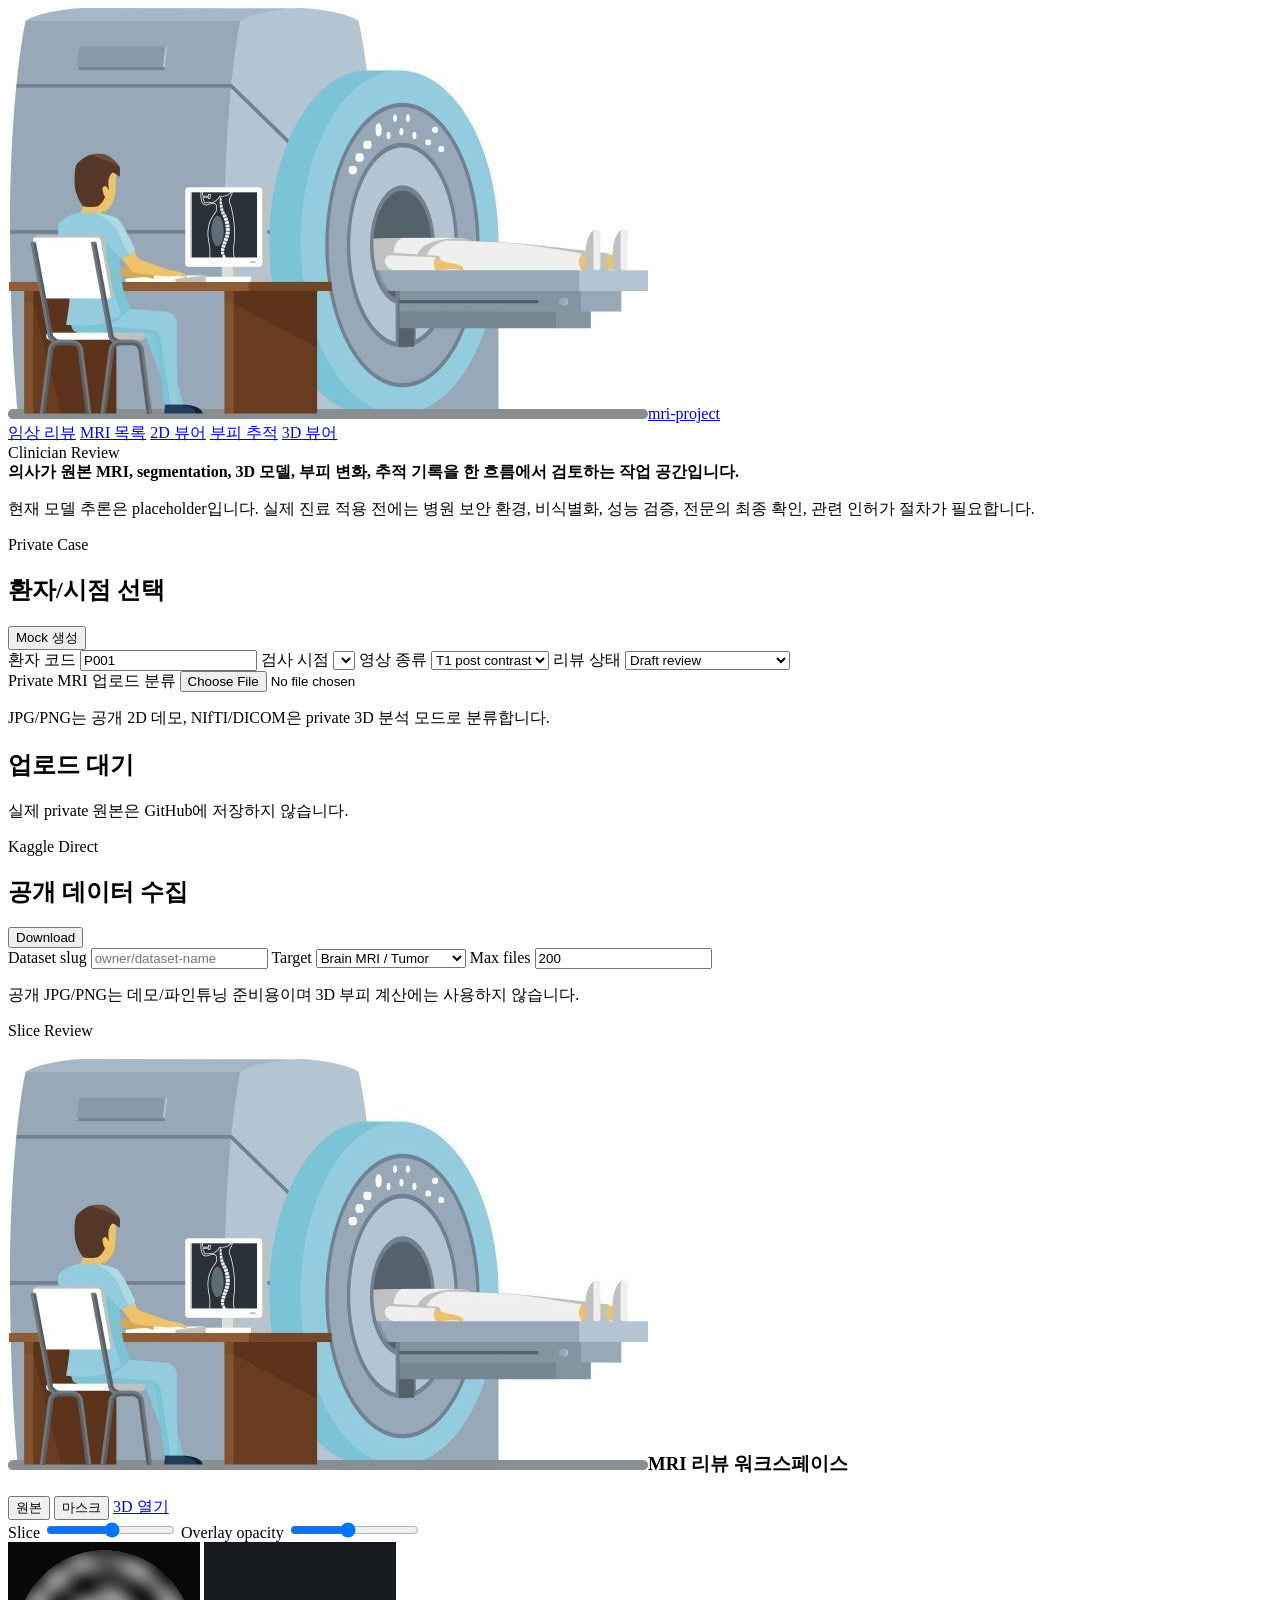
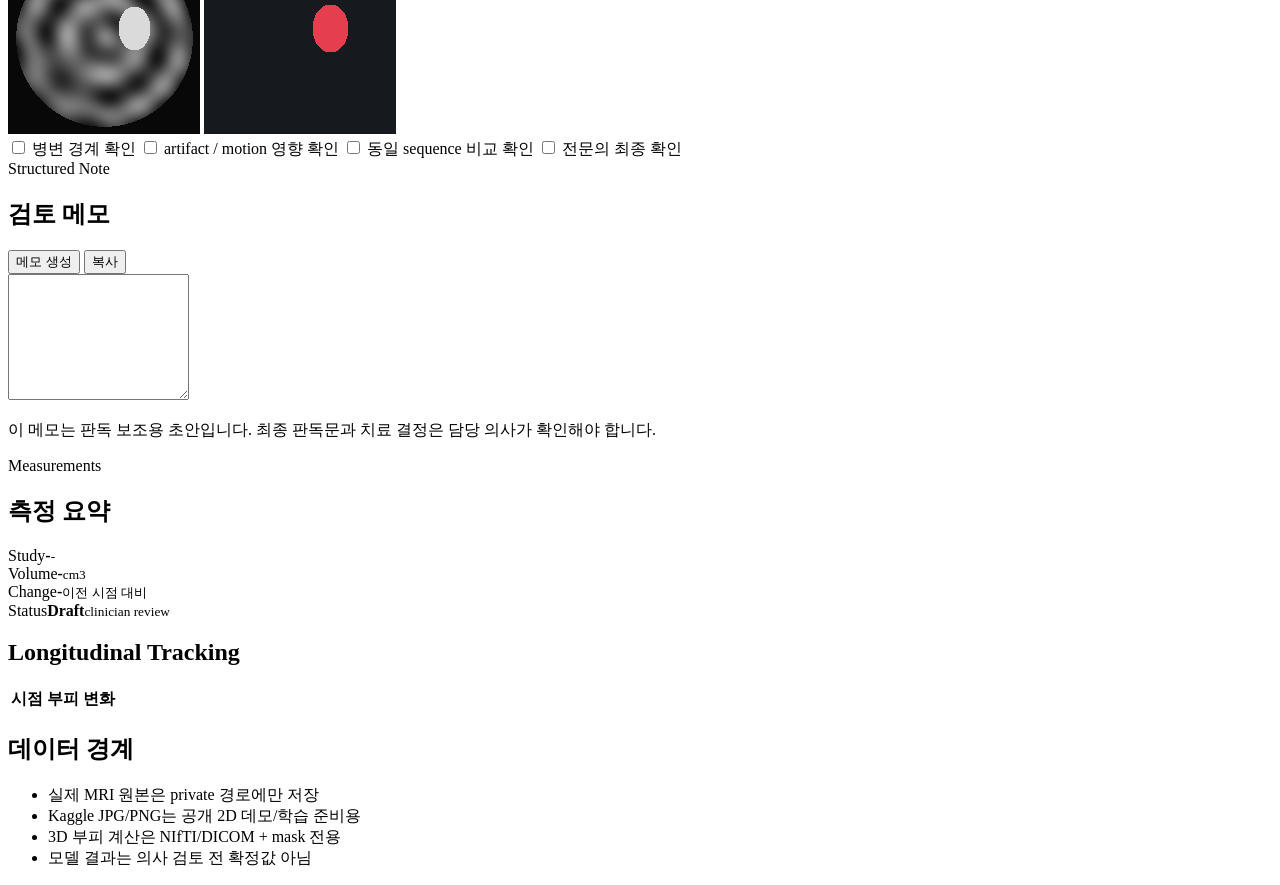
==== frontend/clinical.html @ 9f10c4f4 "Add clinician MRI review workflow" ====
<!doctype html>
<html lang="ko">
<head>
  <meta charset="utf-8" />
  <meta name="viewport" content="width=device-width, initial-scale=1" />
  <title>Clinician MRI Review Workspace</title>
  <link rel="icon" type="image/jpeg" href="/assets/mri-icon.jpg" />
  <link rel="stylesheet" href="/static/css/style.css" />
</head>
<body>
  <header class="header">
    <nav class="nav">
      <a class="brand" href="/"><img class="brand-icon" src="/assets/mri-icon.jpg" alt="">mri-project</a>
      <div class="menu">
        <a href="/" class="active">임상 리뷰</a>
        <a href="/studies" class="">MRI 목록</a>
        <a href="/viewer" class="">2D 뷰어</a>
        <a href="/volume" class="">부피 추적</a>
        <a href="/three-d" class="">3D 뷰어</a>
      </div>
    </nav>
  </header>

  <main class="container clinical-container">
    <div class="mode-banner clinical-banner">
      <span class="mode-chip private">Clinician Review</span>
      <div>
        <b>의사가 원본 MRI, segmentation, 3D 모델, 부피 변화, 추적 기록을 한 흐름에서 검토하는 작업 공간입니다.</b>
        <p>현재 모델 추론은 placeholder입니다. 실제 진료 적용 전에는 병원 보안 환경, 비식별화, 성능 검증, 전문의 최종 확인, 관련 인허가 절차가 필요합니다.</p>
      </div>
    </div>

    <section class="clinical-workspace">
      <aside class="clinical-sidebar card">
        <div class="panel-header">
          <div>
            <span class="mode-chip private">Private Case</span>
            <h2>환자/시점 선택</h2>
          </div>
          <button class="btn secondary" id="seedBtn" type="button">Mock 생성</button>
        </div>

        <div class="clinical-field-grid">
          <label>환자 코드
            <input id="patientCode" value="P001" autocomplete="off">
          </label>
          <label>검사 시점
            <select id="studySelect"></select>
          </label>
          <label>영상 종류
            <select id="seriesType">
              <option>T1 post contrast</option>
              <option>T2 / FLAIR</option>
              <option>DWI / ADC</option>
              <option>Lumbar MRI</option>
            </select>
          </label>
          <label>리뷰 상태
            <select id="reviewStatus">
              <option value="draft">Draft review</option>
              <option value="needs_correction">Mask correction needed</option>
              <option value="clinician_verified">Clinician verified</option>
            </select>
          </label>
        </div>

        <div class="upload-panel clinical-upload">
          <label for="modeUpload">Private MRI 업로드 분류</label>
          <input id="modeUpload" type="file" accept=".jpg,.jpeg,.png,.nii,.nii.gz,.dcm,.dicom,.ima">
          <p class="small">JPG/PNG는 공개 2D 데모, NIfTI/DICOM은 private 3D 분석 모드로 분류합니다.</p>
          <div id="uploadResult" class="mode-result compact-result private-mode">
            <h2>업로드 대기</h2>
            <p class="small">실제 private 원본은 GitHub에 저장하지 않습니다.</p>
          </div>
        </div>

        <div class="kaggle-panel clinical-kaggle">
          <div class="panel-header">
            <div>
              <span class="mode-chip demo">Kaggle Direct</span>
              <h2>공개 데이터 수집</h2>
            </div>
            <button class="btn secondary" id="kaggleImportBtn" type="button">Download</button>
          </div>
          <label>Dataset slug
            <input id="kaggleDataset" type="text" placeholder="owner/dataset-name">
          </label>
          <label>Target
            <select id="kaggleTarget">
              <option value="brain_mri/tumor">Brain MRI / Tumor</option>
              <option value="lumbar_mri/normal">Lumbar MRI / Normal</option>
            </select>
          </label>
          <label>Max files
            <input id="kaggleMaxFiles" type="number" min="1" value="200">
          </label>
          <p class="small">공개 JPG/PNG는 데모/파인튜닝 준비용이며 3D 부피 계산에는 사용하지 않습니다.</p>
          <div id="kaggleImportResult" class="kaggle-result" hidden></div>
        </div>
      </aside>

      <section class="clinical-main">
        <div class="card image-review-card">
          <div class="review-toolbar">
            <div>
              <span class="mode-chip private">Slice Review</span>
              <h1 class="page-title"><img class="page-title-icon" src="/assets/mri-icon.jpg" alt="">MRI 리뷰 워크스페이스</h1>
            </div>
            <div class="actions compact-actions">
              <button class="btn" id="previewBtn" type="button">원본</button>
              <button class="btn secondary" id="overlayBtn" type="button">마스크</button>
              <a class="btn secondary" href="/three-d">3D 열기</a>
            </div>
          </div>

          <div class="review-control-grid">
            <label>Slice
              <input id="sliceSlider" type="range" min="1" max="120" value="62">
            </label>
            <label>Overlay opacity
              <input id="opacitySlider" type="range" min="0" max="100" value="45">
            </label>
          </div>

          <div class="clinical-image-stage" id="clinicalImageStage">
            <img id="clinicalPreview" src="/sample_data/kaggle_2d_demo/brain_mri/tumor/mock_brain_tumor.png" data-fallback="/assets/mri-banner.png" alt="MRI preview slice">
            <img id="clinicalOverlay" src="/sample_data/kaggle_2d_demo/masks/mock_brain_mri_tumor_overlay.png" data-fallback="/sample_data/kaggle_2d_demo/brain_mri/tumor/mock_brain_tumor.png" alt="MRI segmentation overlay">
          </div>

          <div class="segmentation-qc">
            <label class="toggle-row"><input type="checkbox" id="qcBoundary"> 병변 경계 확인</label>
            <label class="toggle-row"><input type="checkbox" id="qcArtifacts"> artifact / motion 영향 확인</label>
            <label class="toggle-row"><input type="checkbox" id="qcSeries"> 동일 sequence 비교 확인</label>
            <label class="toggle-row"><input type="checkbox" id="qcClinician"> 전문의 최종 확인</label>
          </div>
        </div>

        <div class="card report-card">
          <div class="panel-header">
            <div>
              <span class="mode-chip private">Structured Note</span>
              <h2>검토 메모</h2>
            </div>
            <div class="actions compact-actions">
              <button class="btn secondary" id="generateReportBtn" type="button">메모 생성</button>
              <button class="btn secondary" id="copyReportBtn" type="button">복사</button>
            </div>
          </div>
          <textarea id="clinicalReport" rows="8" spellcheck="false"></textarea>
          <p class="notice">이 메모는 판독 보조용 초안입니다. 최종 판독문과 치료 결정은 담당 의사가 확인해야 합니다.</p>
        </div>
      </section>

      <aside class="clinical-right card">
        <span class="mode-chip private">Measurements</span>
        <h2>측정 요약</h2>
        <div class="result-grid clinical-metrics">
          <div class="metric-card"><span>Study</span><strong id="metricStudy">-</strong><small id="metricEvent">-</small></div>
          <div class="metric-card"><span>Volume</span><strong id="metricVolume">-</strong><small>cm3</small></div>
          <div class="metric-card"><span>Change</span><strong id="metricChange">-</strong><small>이전 시점 대비</small></div>
          <div class="metric-card"><span>Status</span><strong id="metricStatus">Draft</strong><small>clinician review</small></div>
        </div>

        <h2>Longitudinal Tracking</h2>
        <div class="chart clinical-chart" id="clinicalChart"></div>
        <div class="table-wrap clinical-table-wrap">
          <table>
            <thead><tr><th>시점</th><th>부피</th><th>변화</th></tr></thead>
            <tbody id="clinicalTimelineRows"></tbody>
          </table>
        </div>

        <div class="clinical-safety">
          <h2>데이터 경계</h2>
          <ul class="privacy-list">
            <li>실제 MRI 원본은 private 경로에만 저장</li>
            <li>Kaggle JPG/PNG는 공개 2D 데모/학습 준비용</li>
            <li>3D 부피 계산은 NIfTI/DICOM + mask 전용</li>
            <li>모델 결과는 의사 검토 전 확정값 아님</li>
          </ul>
        </div>
      </aside>
    </section>
  </main>

  <script src="/static/js/common.js"></script>
  <script src="/static/js/clinical_workflow.js"></script>
</body>
</html>
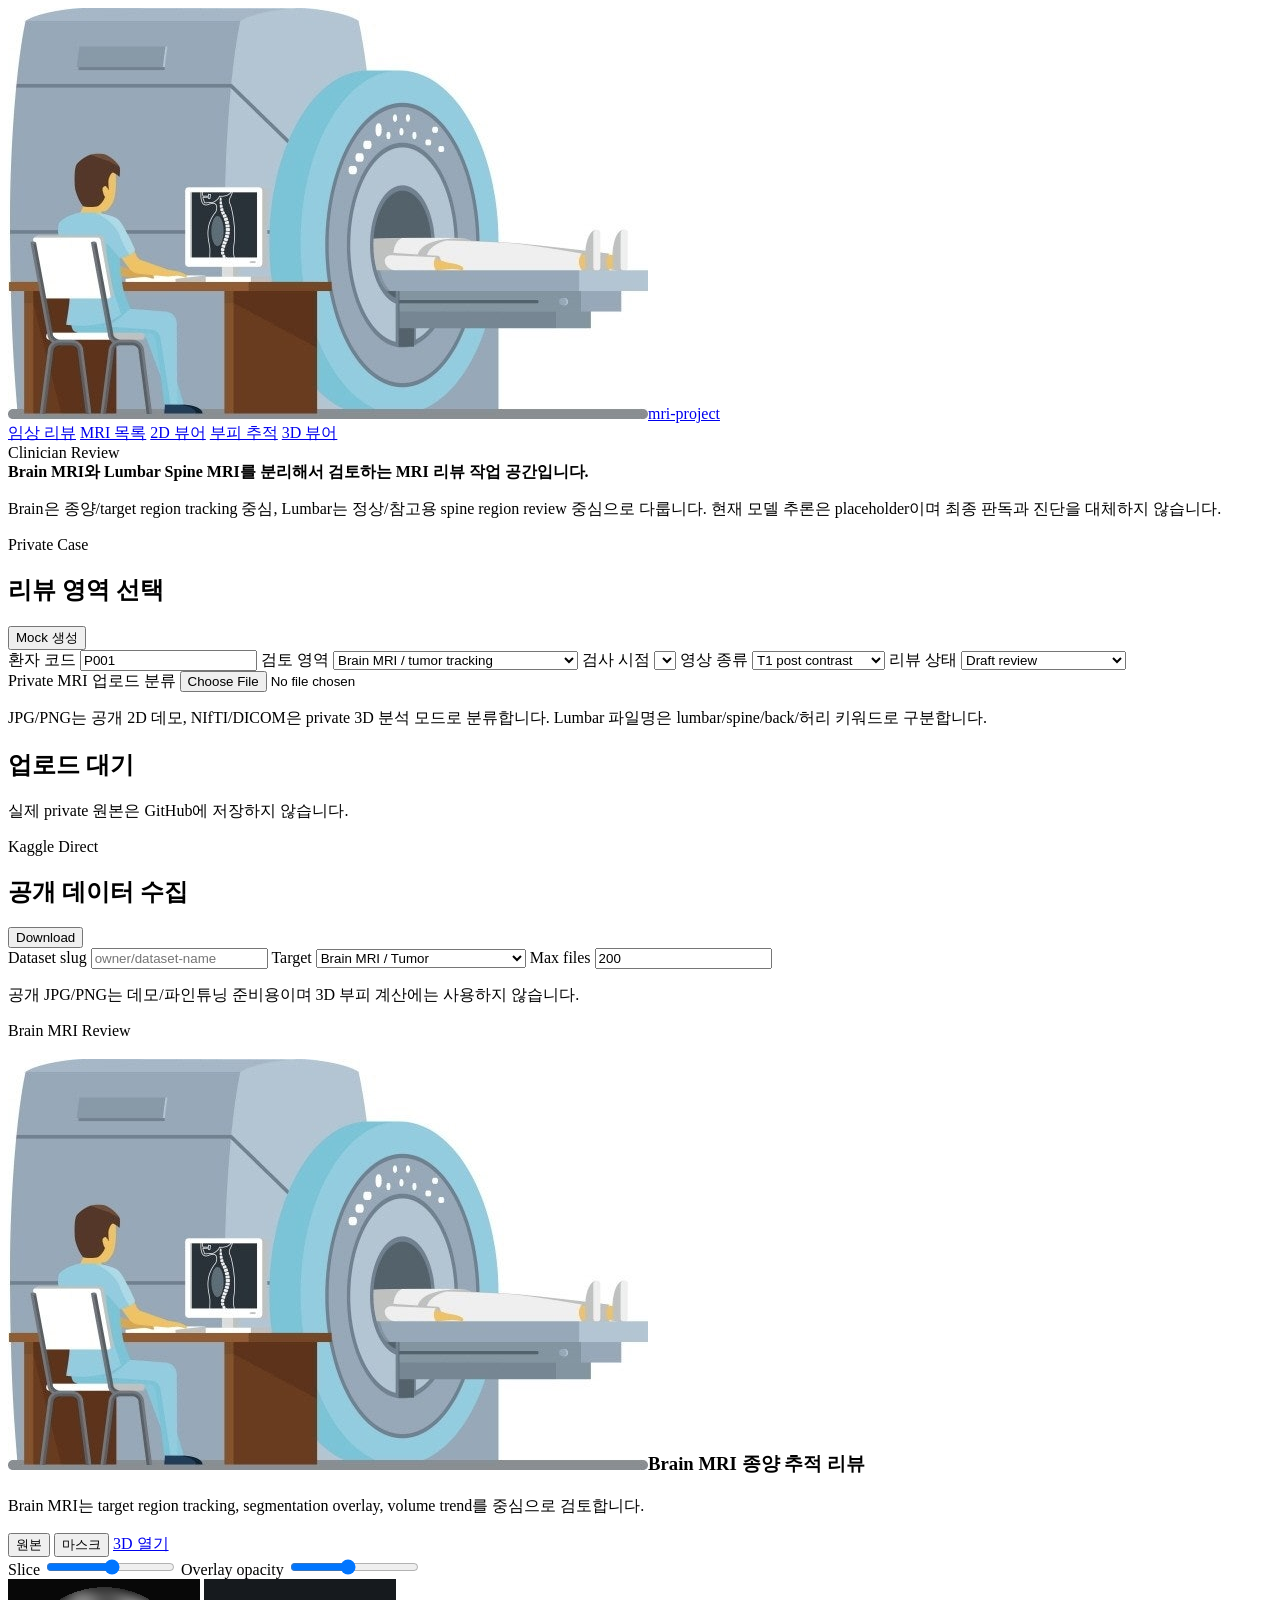
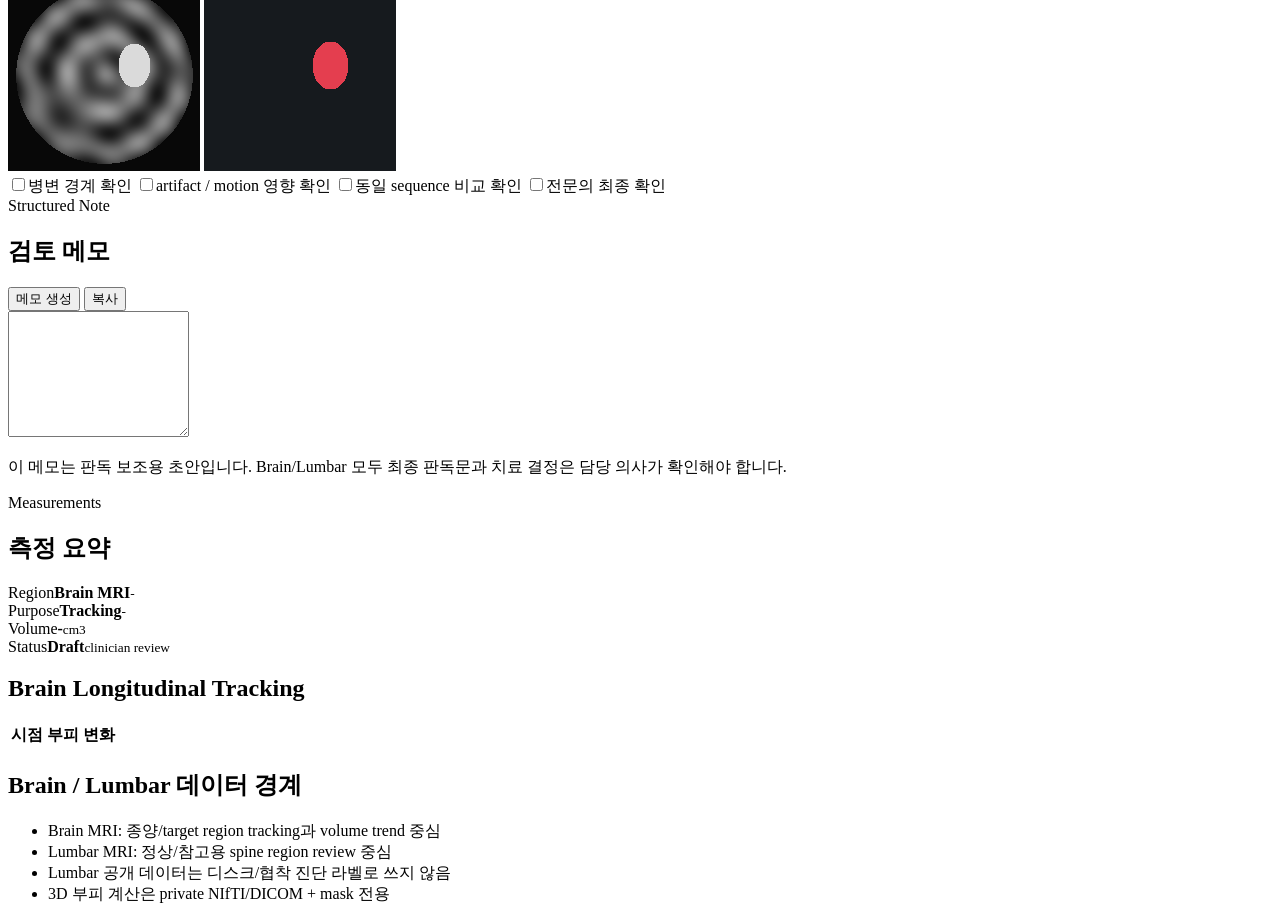
==== commit 2a894546: "Add lumbar MRI review workflow" ====
--- a/frontend/clinical.html
+++ b/frontend/clinical.html
@@ -25,8 +25,8 @@
     <div class="mode-banner clinical-banner">
       <span class="mode-chip private">Clinician Review</span>
       <div>
-        <b>의사가 원본 MRI, segmentation, 3D 모델, 부피 변화, 추적 기록을 한 흐름에서 검토하는 작업 공간입니다.</b>
-        <p>현재 모델 추론은 placeholder입니다. 실제 진료 적용 전에는 병원 보안 환경, 비식별화, 성능 검증, 전문의 최종 확인, 관련 인허가 절차가 필요합니다.</p>
+        <b>Brain MRI와 Lumbar Spine MRI를 분리해서 검토하는 MRI 리뷰 작업 공간입니다.</b>
+        <p>Brain은 종양/target region tracking 중심, Lumbar는 정상/참고용 spine region review 중심으로 다룹니다. 현재 모델 추론은 placeholder이며 최종 판독과 진단을 대체하지 않습니다.</p>
       </div>
     </div>
 
@@ -35,7 +35,7 @@
         <div class="panel-header">
           <div>
             <span class="mode-chip private">Private Case</span>
-            <h2>환자/시점 선택</h2>
+            <h2>리뷰 영역 선택</h2>
           </div>
           <button class="btn secondary" id="seedBtn" type="button">Mock 생성</button>
         </div>
@@ -44,15 +44,23 @@
           <label>환자 코드
             <input id="patientCode" value="P001" autocomplete="off">
           </label>
+          <label>검토 영역
+            <select id="bodyRegion">
+              <option value="brain">Brain MRI / tumor tracking</option>
+              <option value="lumbar">Lumbar Spine MRI / normal reference</option>
+            </select>
+          </label>
           <label>검사 시점
             <select id="studySelect"></select>
           </label>
           <label>영상 종류
             <select id="seriesType">
-              <option>T1 post contrast</option>
-              <option>T2 / FLAIR</option>
-              <option>DWI / ADC</option>
-              <option>Lumbar MRI</option>
+              <option data-region="brain">T1 post contrast</option>
+              <option data-region="brain">T2 / FLAIR</option>
+              <option data-region="brain">DWI / ADC</option>
+              <option data-region="lumbar">Lumbar sagittal T2</option>
+              <option data-region="lumbar">Lumbar axial T2</option>
+              <option data-region="lumbar">Lumbar T1</option>
             </select>
           </label>
           <label>리뷰 상태
@@ -67,7 +75,7 @@
         <div class="upload-panel clinical-upload">
           <label for="modeUpload">Private MRI 업로드 분류</label>
           <input id="modeUpload" type="file" accept=".jpg,.jpeg,.png,.nii,.nii.gz,.dcm,.dicom,.ima">
-          <p class="small">JPG/PNG는 공개 2D 데모, NIfTI/DICOM은 private 3D 분석 모드로 분류합니다.</p>
+          <p class="small">JPG/PNG는 공개 2D 데모, NIfTI/DICOM은 private 3D 분석 모드로 분류합니다. Lumbar 파일명은 lumbar/spine/back/허리 키워드로 구분합니다.</p>
           <div id="uploadResult" class="mode-result compact-result private-mode">
             <h2>업로드 대기</h2>
             <p class="small">실제 private 원본은 GitHub에 저장하지 않습니다.</p>
@@ -88,7 +96,7 @@
           <label>Target
             <select id="kaggleTarget">
               <option value="brain_mri/tumor">Brain MRI / Tumor</option>
-              <option value="lumbar_mri/normal">Lumbar MRI / Normal</option>
+              <option value="lumbar_mri/normal">Lumbar MRI / Normal reference</option>
             </select>
           </label>
           <label>Max files
@@ -103,8 +111,9 @@
         <div class="card image-review-card">
           <div class="review-toolbar">
             <div>
-              <span class="mode-chip private">Slice Review</span>
-              <h1 class="page-title"><img class="page-title-icon" src="/assets/mri-icon.jpg" alt="">MRI 리뷰 워크스페이스</h1>
+              <span class="mode-chip private" id="regionChip">Brain MRI Review</span>
+              <h1 class="page-title"><img class="page-title-icon" src="/assets/mri-icon.jpg" alt=""><span id="workspaceTitle">Brain MRI 종양 추적 리뷰</span></h1>
+              <p id="workspaceDescription">Brain MRI는 target region tracking, segmentation overlay, volume trend를 중심으로 검토합니다.</p>
             </div>
             <div class="actions compact-actions">
               <button class="btn" id="previewBtn" type="button">원본</button>
@@ -128,10 +137,10 @@
           </div>
 
           <div class="segmentation-qc">
-            <label class="toggle-row"><input type="checkbox" id="qcBoundary"> 병변 경계 확인</label>
-            <label class="toggle-row"><input type="checkbox" id="qcArtifacts"> artifact / motion 영향 확인</label>
-            <label class="toggle-row"><input type="checkbox" id="qcSeries"> 동일 sequence 비교 확인</label>
-            <label class="toggle-row"><input type="checkbox" id="qcClinician"> 전문의 최종 확인</label>
+            <label class="toggle-row"><input type="checkbox" id="qcBoundary"><span id="qcBoundaryText">병변 경계 확인</span></label>
+            <label class="toggle-row"><input type="checkbox" id="qcArtifacts"><span id="qcArtifactsText">artifact / motion 영향 확인</span></label>
+            <label class="toggle-row"><input type="checkbox" id="qcSeries"><span id="qcSeriesText">동일 sequence 비교 확인</span></label>
+            <label class="toggle-row"><input type="checkbox" id="qcClinician"><span id="qcClinicianText">전문의 최종 확인</span></label>
           </div>
         </div>
 
@@ -147,7 +156,7 @@
             </div>
           </div>
           <textarea id="clinicalReport" rows="8" spellcheck="false"></textarea>
-          <p class="notice">이 메모는 판독 보조용 초안입니다. 최종 판독문과 치료 결정은 담당 의사가 확인해야 합니다.</p>
+          <p class="notice">이 메모는 판독 보조용 초안입니다. Brain/Lumbar 모두 최종 판독문과 치료 결정은 담당 의사가 확인해야 합니다.</p>
         </div>
       </section>
 
@@ -155,13 +164,13 @@
         <span class="mode-chip private">Measurements</span>
         <h2>측정 요약</h2>
         <div class="result-grid clinical-metrics">
-          <div class="metric-card"><span>Study</span><strong id="metricStudy">-</strong><small id="metricEvent">-</small></div>
-          <div class="metric-card"><span>Volume</span><strong id="metricVolume">-</strong><small>cm3</small></div>
-          <div class="metric-card"><span>Change</span><strong id="metricChange">-</strong><small>이전 시점 대비</small></div>
+          <div class="metric-card"><span>Region</span><strong id="metricRegion">Brain MRI</strong><small id="metricStudy">-</small></div>
+          <div class="metric-card"><span>Purpose</span><strong id="metricPurpose">Tracking</strong><small id="metricEvent">-</small></div>
+          <div class="metric-card"><span>Volume</span><strong id="metricVolume">-</strong><small id="metricVolumeHint">cm3</small></div>
           <div class="metric-card"><span>Status</span><strong id="metricStatus">Draft</strong><small>clinician review</small></div>
         </div>
 
-        <h2>Longitudinal Tracking</h2>
+        <h2 id="timelineTitle">Brain Longitudinal Tracking</h2>
         <div class="chart clinical-chart" id="clinicalChart"></div>
         <div class="table-wrap clinical-table-wrap">
           <table>
@@ -171,12 +180,12 @@
         </div>
 
         <div class="clinical-safety">
-          <h2>데이터 경계</h2>
+          <h2>Brain / Lumbar 데이터 경계</h2>
           <ul class="privacy-list">
-            <li>실제 MRI 원본은 private 경로에만 저장</li>
-            <li>Kaggle JPG/PNG는 공개 2D 데모/학습 준비용</li>
-            <li>3D 부피 계산은 NIfTI/DICOM + mask 전용</li>
-            <li>모델 결과는 의사 검토 전 확정값 아님</li>
+            <li>Brain MRI: 종양/target region tracking과 volume trend 중심</li>
+            <li>Lumbar MRI: 정상/참고용 spine region review 중심</li>
+            <li>Lumbar 공개 데이터는 디스크/협착 진단 라벨로 쓰지 않음</li>
+            <li>3D 부피 계산은 private NIfTI/DICOM + mask 전용</li>
           </ul>
         </div>
       </aside>
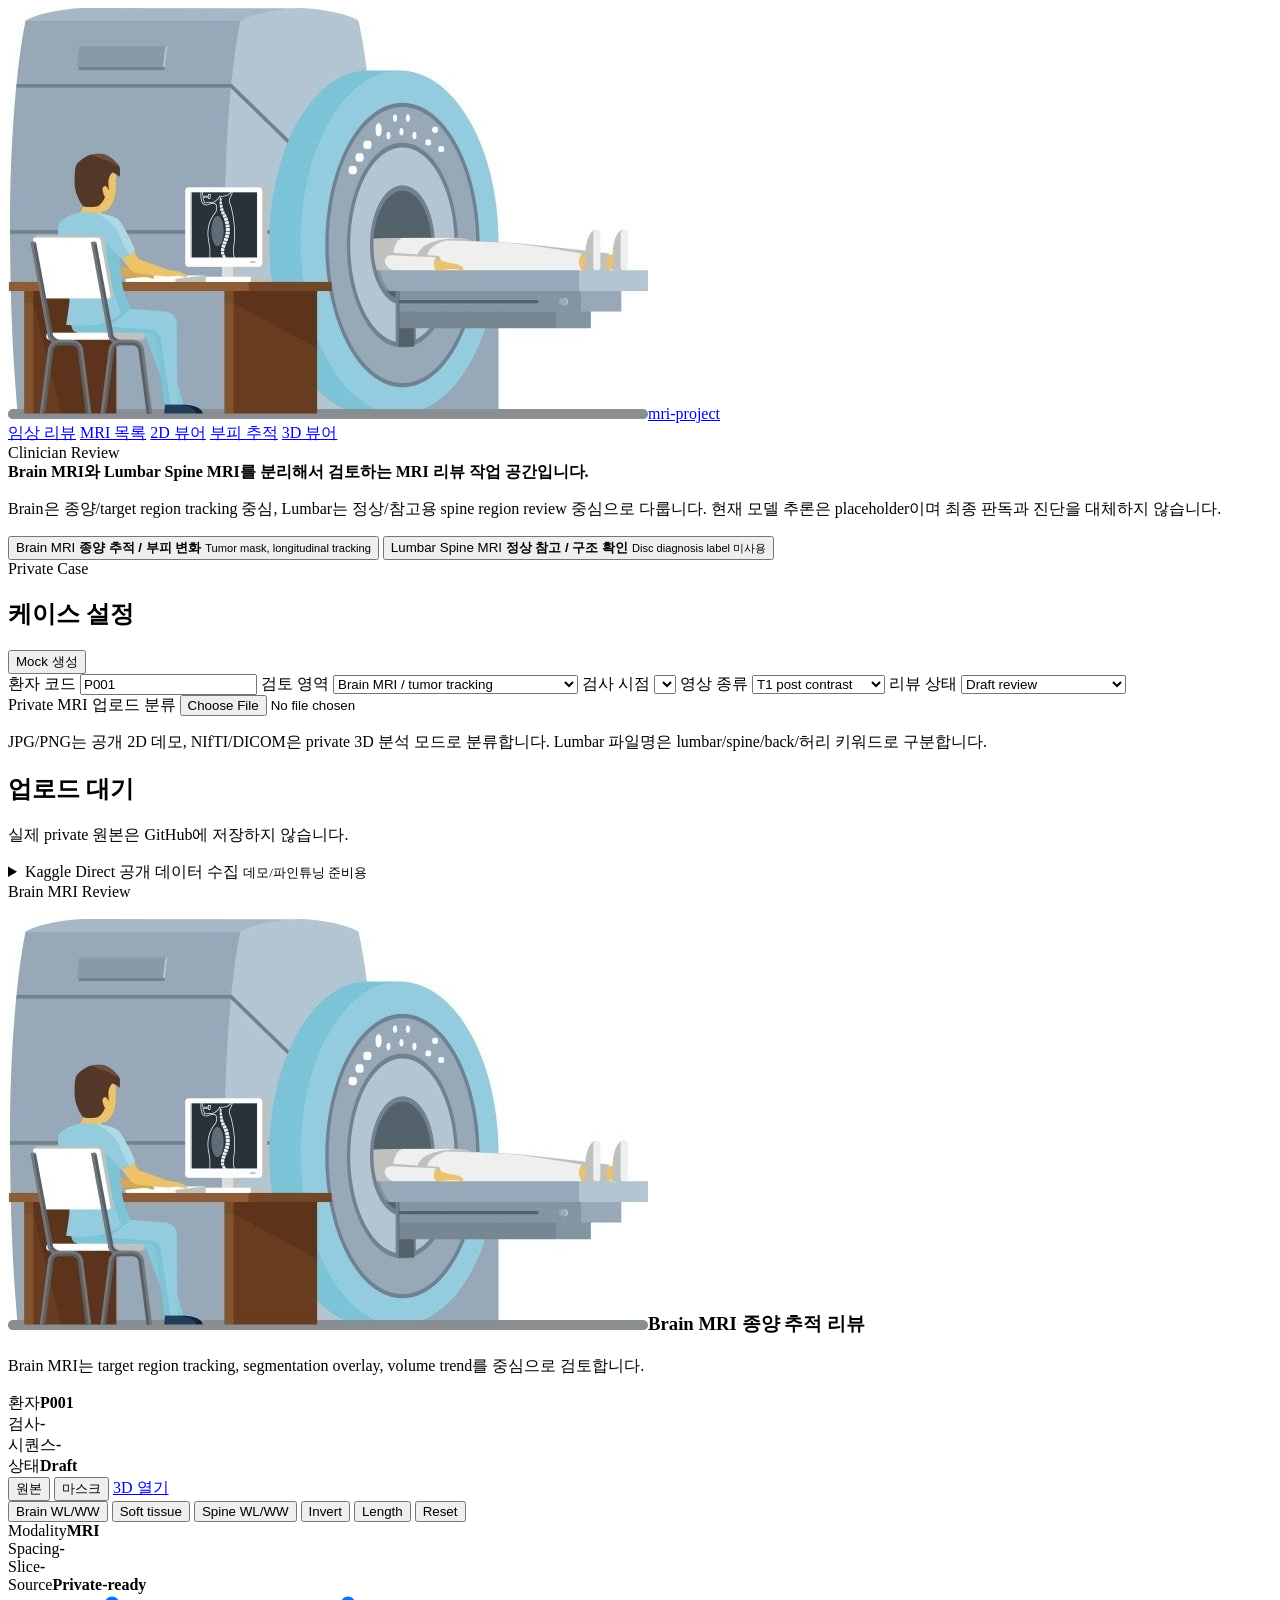
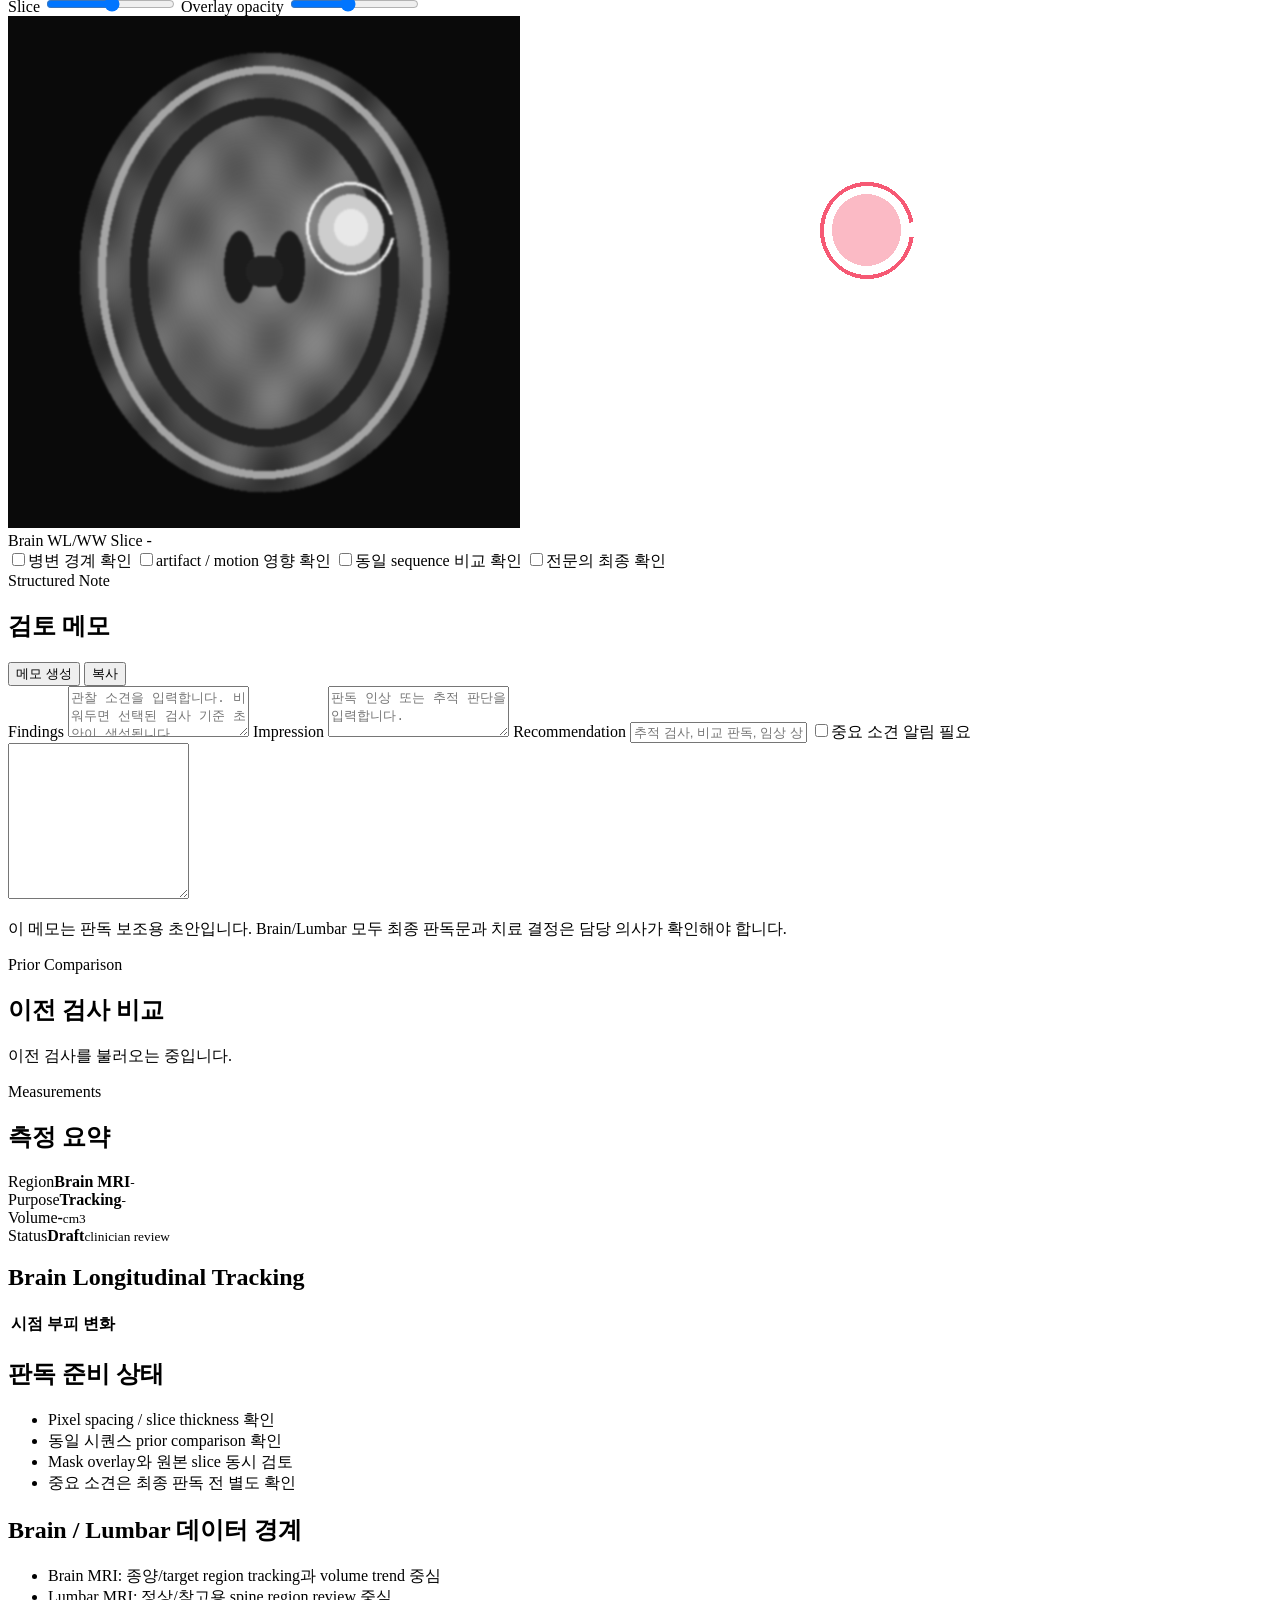
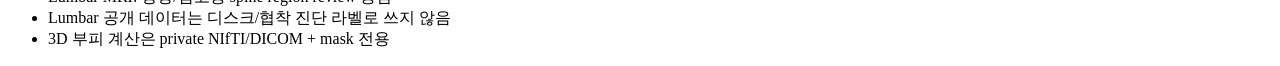
==== commit 97c4d074: "Refine clinical radiology review workspace" ====
--- a/frontend/clinical.html
+++ b/frontend/clinical.html
@@ -30,12 +30,25 @@
       </div>
     </div>
 
+    <div class="clinical-region-tabs" aria-label="검토 영역 빠른 전환">
+      <button class="region-tab active" type="button" data-region-tab="brain" aria-pressed="true">
+        <span>Brain MRI</span>
+        <strong>종양 추적 / 부피 변화</strong>
+        <small>Tumor mask, longitudinal tracking</small>
+      </button>
+      <button class="region-tab" type="button" data-region-tab="lumbar" aria-pressed="false">
+        <span>Lumbar Spine MRI</span>
+        <strong>정상 참고 / 구조 확인</strong>
+        <small>Disc diagnosis label 미사용</small>
+      </button>
+    </div>
+
     <section class="clinical-workspace">
       <aside class="clinical-sidebar card">
         <div class="panel-header">
           <div>
             <span class="mode-chip private">Private Case</span>
-            <h2>리뷰 영역 선택</h2>
+            <h2>케이스 설정</h2>
           </div>
           <button class="btn secondary" id="seedBtn" type="button">Mock 생성</button>
         </div>
@@ -44,7 +57,7 @@
           <label>환자 코드
             <input id="patientCode" value="P001" autocomplete="off">
           </label>
-          <label>검토 영역
+          <label class="body-region-field">검토 영역
             <select id="bodyRegion">
               <option value="brain">Brain MRI / tumor tracking</option>
               <option value="lumbar">Lumbar Spine MRI / normal reference</option>
@@ -82,29 +95,30 @@
           </div>
         </div>
 
-        <div class="kaggle-panel clinical-kaggle">
-          <div class="panel-header">
-            <div>
-              <span class="mode-chip demo">Kaggle Direct</span>
-              <h2>공개 데이터 수집</h2>
-            </div>
+        <details class="kaggle-panel clinical-kaggle">
+          <summary>
+            <span class="mode-chip demo">Kaggle Direct</span>
+            <span>공개 데이터 수집</span>
+            <small>데모/파인튜닝 준비용</small>
+          </summary>
+          <div class="kaggle-content">
+            <label>Dataset slug
+              <input id="kaggleDataset" type="text" placeholder="owner/dataset-name">
+            </label>
+            <label>Target
+              <select id="kaggleTarget">
+                <option value="brain_mri/tumor">Brain MRI / Tumor</option>
+                <option value="lumbar_mri/normal">Lumbar MRI / Normal reference</option>
+              </select>
+            </label>
+            <label>Max files
+              <input id="kaggleMaxFiles" type="number" min="1" value="200">
+            </label>
+            <p class="small">공개 JPG/PNG는 데모/파인튜닝 준비용이며 3D 부피 계산에는 사용하지 않습니다.</p>
             <button class="btn secondary" id="kaggleImportBtn" type="button">Download</button>
-          </div>
-          <label>Dataset slug
-            <input id="kaggleDataset" type="text" placeholder="owner/dataset-name">
-          </label>
-          <label>Target
-            <select id="kaggleTarget">
-              <option value="brain_mri/tumor">Brain MRI / Tumor</option>
-              <option value="lumbar_mri/normal">Lumbar MRI / Normal reference</option>
-            </select>
-          </label>
-          <label>Max files
-            <input id="kaggleMaxFiles" type="number" min="1" value="200">
-          </label>
-          <p class="small">공개 JPG/PNG는 데모/파인튜닝 준비용이며 3D 부피 계산에는 사용하지 않습니다.</p>
-          <div id="kaggleImportResult" class="kaggle-result" hidden></div>
-        </div>
+            <div id="kaggleImportResult" class="kaggle-result" hidden></div>
+          </div>
+        </details>
       </aside>
 
       <section class="clinical-main">
@@ -114,6 +128,12 @@
               <span class="mode-chip private" id="regionChip">Brain MRI Review</span>
               <h1 class="page-title"><img class="page-title-icon" src="/assets/mri-icon.jpg" alt=""><span id="workspaceTitle">Brain MRI 종양 추적 리뷰</span></h1>
               <p id="workspaceDescription">Brain MRI는 target region tracking, segmentation overlay, volume trend를 중심으로 검토합니다.</p>
+              <div class="case-summary-strip" aria-label="현재 검토 케이스">
+                <div><span>환자</span><strong id="summaryPatient">P001</strong></div>
+                <div><span>검사</span><strong id="summaryStudy">-</strong></div>
+                <div><span>시퀀스</span><strong id="summarySeries">-</strong></div>
+                <div><span>상태</span><strong id="summaryStatus">Draft</strong></div>
+              </div>
             </div>
             <div class="actions compact-actions">
               <button class="btn" id="previewBtn" type="button">원본</button>
@@ -122,6 +142,22 @@
             </div>
           </div>
 
+          <div class="radiology-toolstrip" aria-label="영상 판독 도구">
+            <button class="tool-btn active" type="button" data-window-preset="brain">Brain WL/WW</button>
+            <button class="tool-btn" type="button" data-window-preset="soft">Soft tissue</button>
+            <button class="tool-btn" type="button" data-window-preset="lumbar">Spine WL/WW</button>
+            <button class="tool-btn" id="invertBtn" type="button">Invert</button>
+            <button class="tool-btn" id="measureBtn" type="button">Length</button>
+            <button class="tool-btn" id="resetViewBtn" type="button">Reset</button>
+          </div>
+
+          <div class="dicom-meta-grid" aria-label="DICOM 메타데이터">
+            <div><span>Modality</span><strong id="metaModality">MRI</strong></div>
+            <div><span>Spacing</span><strong id="metaSpacing">-</strong></div>
+            <div><span>Slice</span><strong id="metaSlice">-</strong></div>
+            <div><span>Source</span><strong id="metaSource">Private-ready</strong></div>
+          </div>
+
           <div class="review-control-grid">
             <label>Slice
               <input id="sliceSlider" type="range" min="1" max="120" value="62">
@@ -134,6 +170,14 @@
           <div class="clinical-image-stage" id="clinicalImageStage">
             <img id="clinicalPreview" src="/sample_data/kaggle_2d_demo/brain_mri/tumor/mock_brain_tumor.png" data-fallback="/assets/mri-banner.png" alt="MRI preview slice">
             <img id="clinicalOverlay" src="/sample_data/kaggle_2d_demo/masks/mock_brain_mri_tumor_overlay.png" data-fallback="/sample_data/kaggle_2d_demo/brain_mri/tumor/mock_brain_tumor.png" alt="MRI segmentation overlay">
+            <div class="viewport-hud" aria-hidden="true">
+              <span id="viewportPreset">Brain WL/WW</span>
+              <span id="sliceHud">Slice -</span>
+            </div>
+            <div class="measurement-overlay" id="measurementOverlay" hidden aria-hidden="true">
+              <div class="measurement-line"></div>
+              <span class="measurement-label" id="measurementLabel">Length 28.4 mm</span>
+            </div>
           </div>
 
           <div class="segmentation-qc">
@@ -155,12 +199,30 @@
               <button class="btn secondary" id="copyReportBtn" type="button">복사</button>
             </div>
           </div>
-          <textarea id="clinicalReport" rows="8" spellcheck="false"></textarea>
+          <div class="structured-report-grid">
+            <label>Findings
+              <textarea id="reportFindings" rows="3" placeholder="관찰 소견을 입력합니다. 비워두면 선택된 검사 기준 초안이 생성됩니다."></textarea>
+            </label>
+            <label>Impression
+              <textarea id="reportImpression" rows="3" placeholder="판독 인상 또는 추적 판단을 입력합니다."></textarea>
+            </label>
+            <label>Recommendation
+              <input id="reportRecommendation" type="text" placeholder="추적 검사, 비교 판독, 임상 상관 등">
+            </label>
+            <label class="toggle-row critical-toggle"><input type="checkbox" id="criticalFlag"><span>중요 소견 알림 필요</span></label>
+          </div>
+          <textarea id="clinicalReport" rows="10" spellcheck="false"></textarea>
           <p class="notice">이 메모는 판독 보조용 초안입니다. Brain/Lumbar 모두 최종 판독문과 치료 결정은 담당 의사가 확인해야 합니다.</p>
         </div>
       </section>
 
       <aside class="clinical-right card">
+        <div class="comparison-panel">
+          <span class="mode-chip private">Prior Comparison</span>
+          <h2>이전 검사 비교</h2>
+          <p id="comparisonSummary">이전 검사를 불러오는 중입니다.</p>
+        </div>
+
         <span class="mode-chip private">Measurements</span>
         <h2>측정 요약</h2>
         <div class="result-grid clinical-metrics">
@@ -177,6 +239,16 @@
             <thead><tr><th>시점</th><th>부피</th><th>변화</th></tr></thead>
             <tbody id="clinicalTimelineRows"></tbody>
           </table>
+        </div>
+
+        <div class="radiology-readiness">
+          <h2>판독 준비 상태</h2>
+          <ul class="privacy-list">
+            <li>Pixel spacing / slice thickness 확인</li>
+            <li>동일 시퀀스 prior comparison 확인</li>
+            <li>Mask overlay와 원본 slice 동시 검토</li>
+            <li>중요 소견은 최종 판독 전 별도 확인</li>
+          </ul>
         </div>
 
         <div class="clinical-safety">
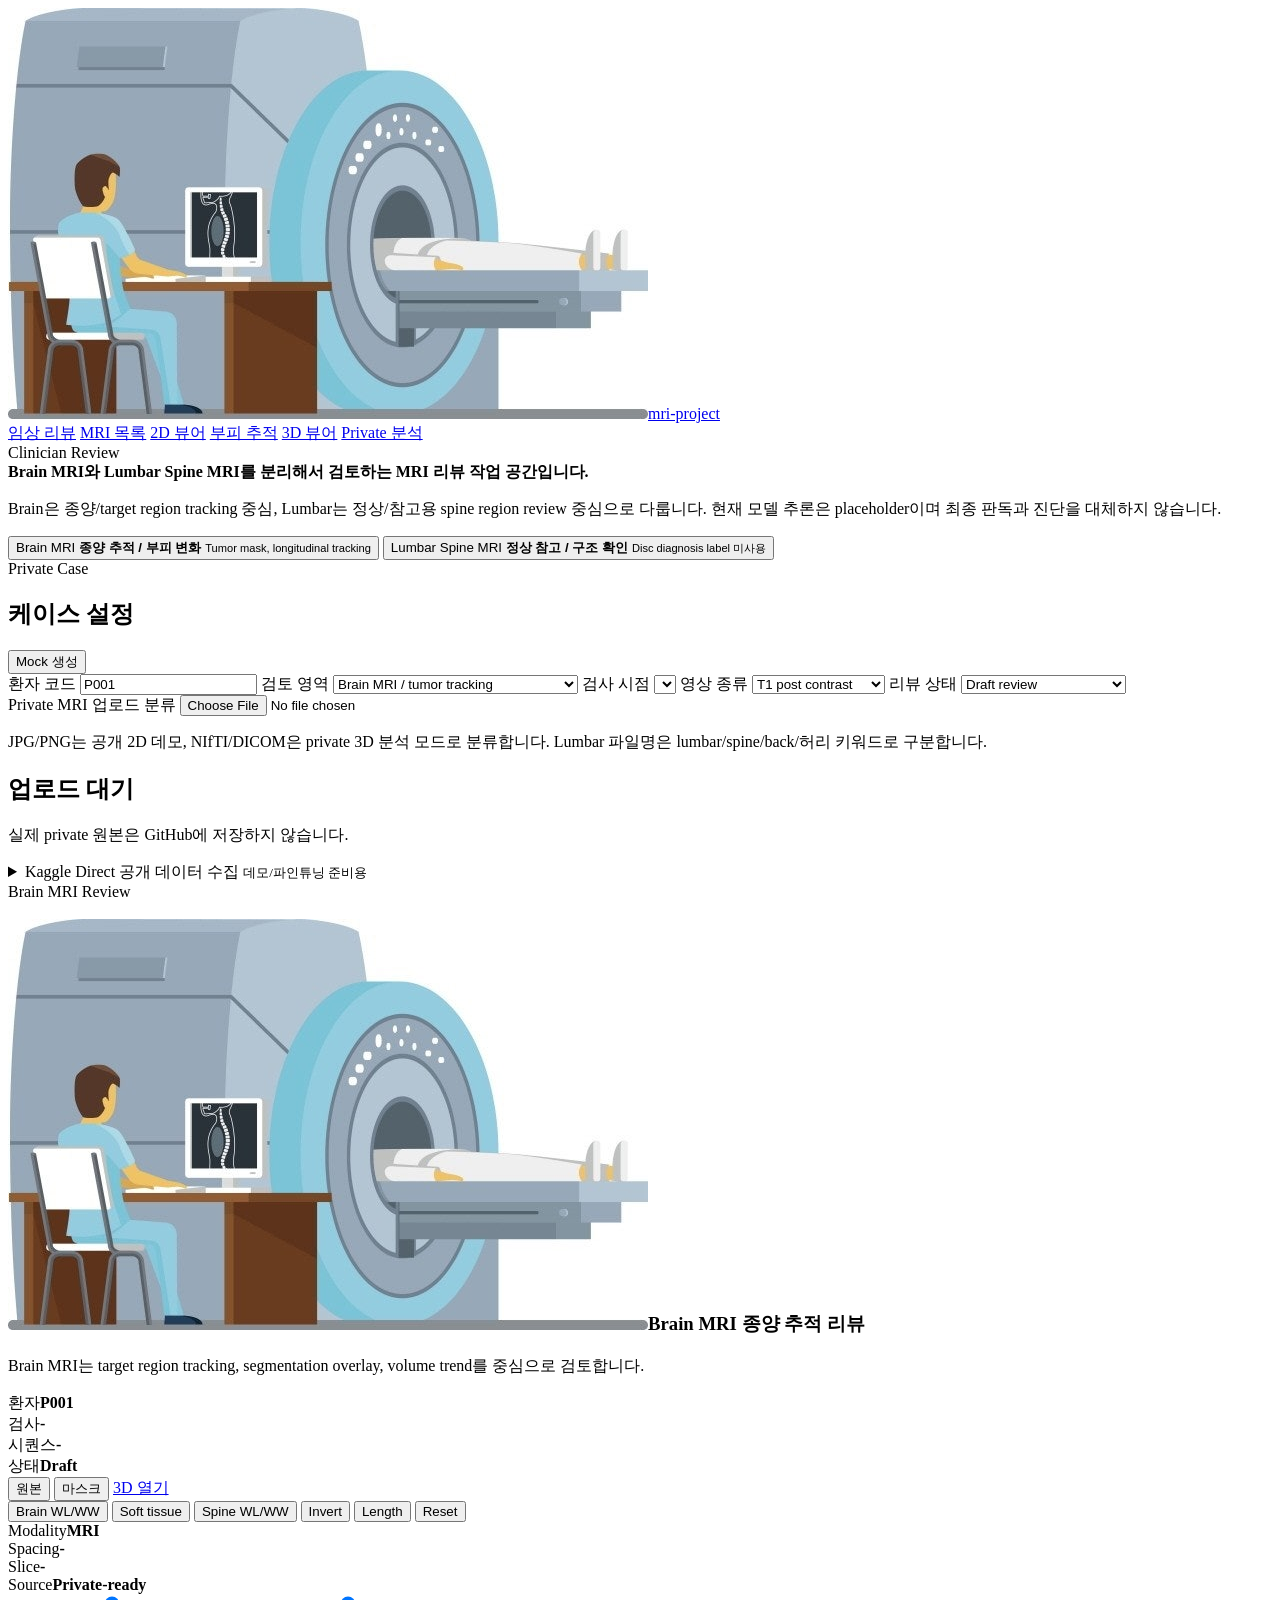
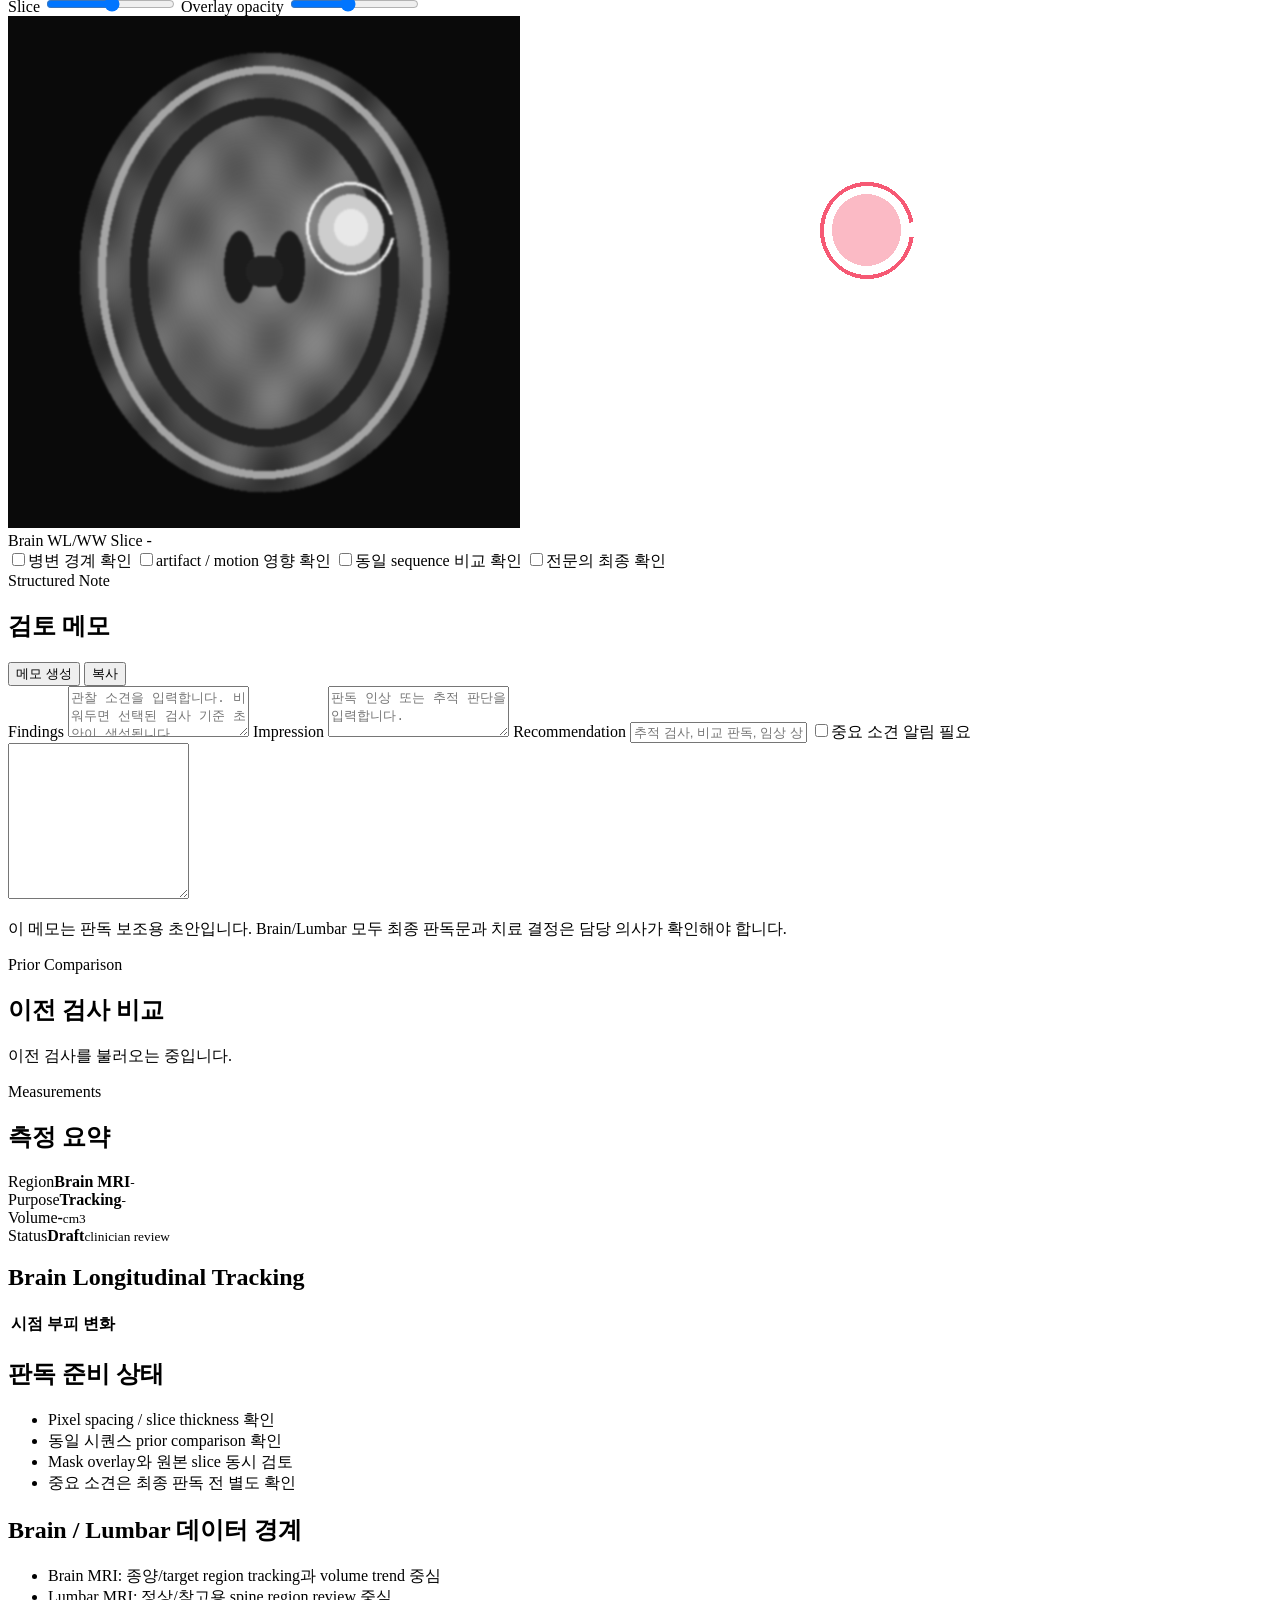
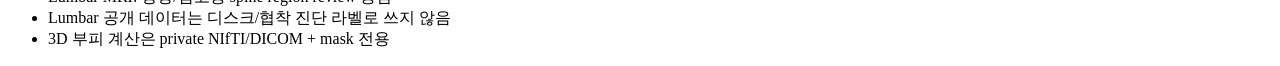
==== commit 8171df12: "Add private MRI analysis structure" ====
--- a/frontend/clinical.html
+++ b/frontend/clinical.html
@@ -17,6 +17,7 @@
         <a href="/viewer" class="">2D 뷰어</a>
         <a href="/volume" class="">부피 추적</a>
         <a href="/three-d" class="">3D 뷰어</a>
+        <a href="/private" class="">Private 분석</a>
       </div>
     </nav>
   </header>
